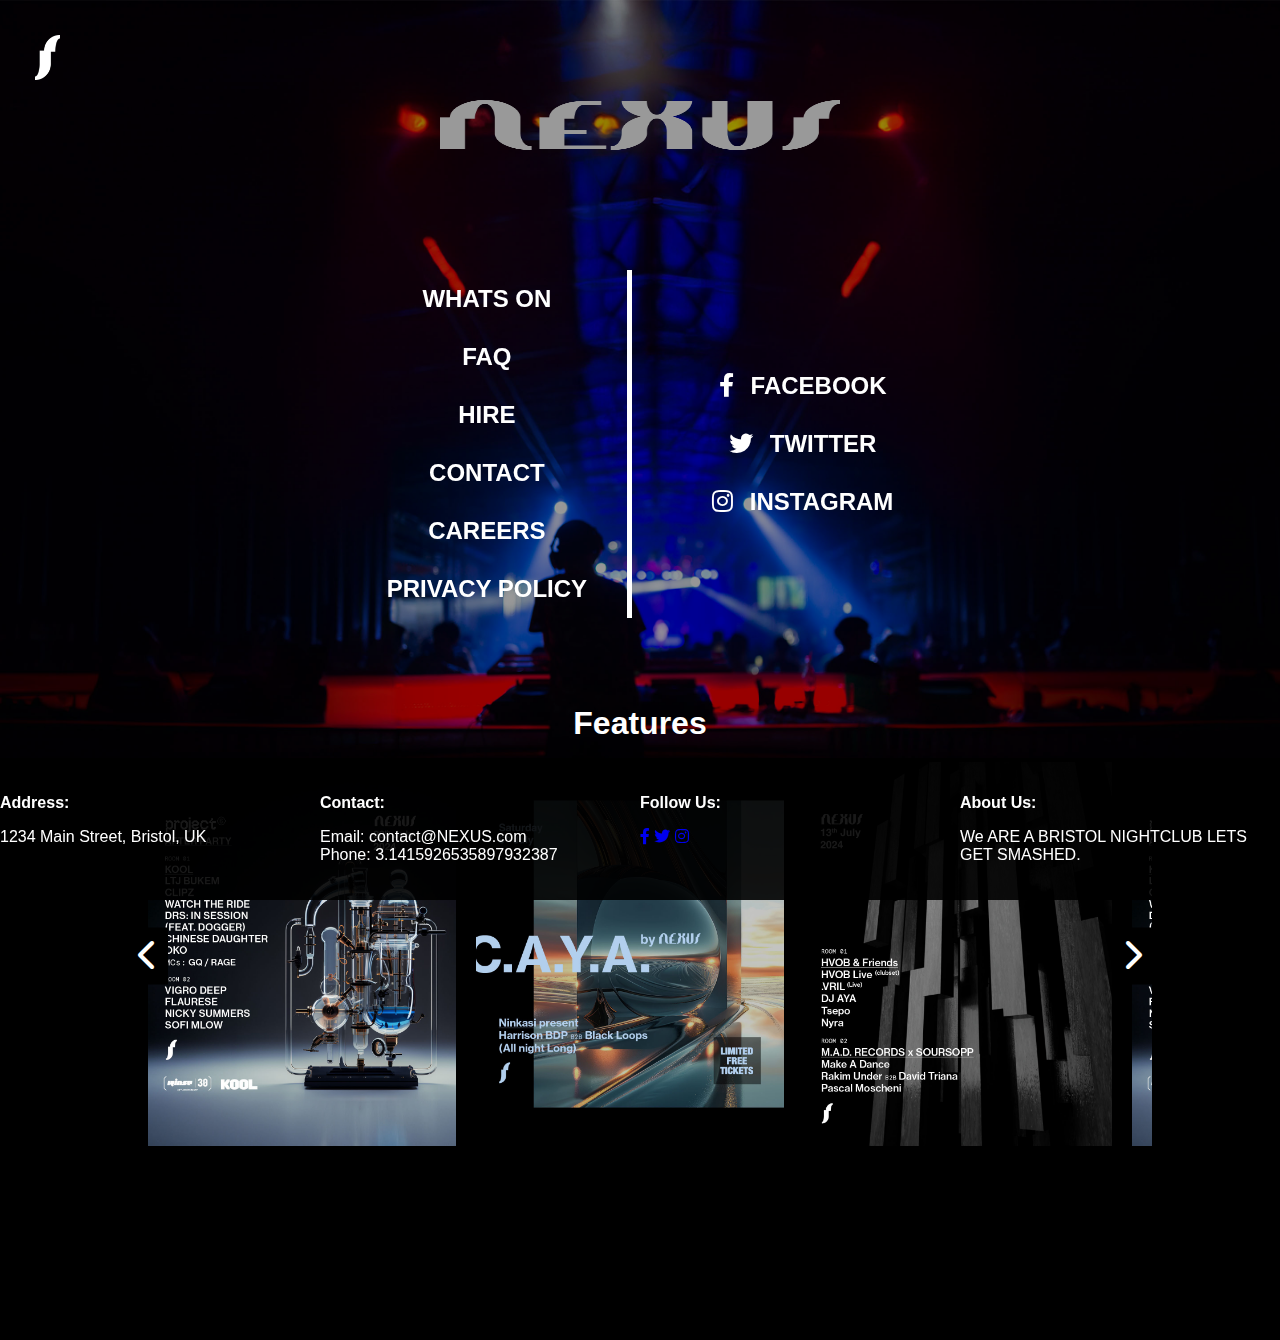
==== index.html @ 3009f9d1 "files issue" ====
<!DOCTYPE html>
<html lang="en">
<head>
    <meta charset="UTF-8">
    <meta name="viewport" content="width=device-width, initial-scale=1.0">
    <title>Nexus</title>
    <link rel="stylesheet" href="https://cdnjs.cloudflare.com/ajax/libs/font-awesome/6.0.0-beta3/css/all.min.css">
    <link rel="stylesheet" href="https://stackpath.bootstrapcdn.com/bootstrap/5.3.0/css/bootstrap.min.css" integrity="sha384-rbmOERx8odS5xKwAEhwwQ1JES2dQeknR71KxjC2gFjfMZ7J09b/TxaRSphwnWQ2Q" crossorigin="anonymous">
    <link rel="stylesheet" href="assets/css/styles.css">
</head>
<body>
    <div class="background-container">
        <div class="overlay"></div>
        <header class="header text-center py-3">
            <div class="logo1">
                <a href="#home"><img src="assets/logo/002NexusLogoD2_Icon.png" alt="Logo 1" class="img-fluid"></a>
            </div>
        </header>
        <div class="logo2 text-center my-3">
            <a href="#home"><img src="assets/logo/003NexusLogo D2_Logo.png" alt="Logo 2" class="img-fluid"></a>
        </div>
        <main class="content text-center">
            <nav class="custom-navbar">
                <div class="custom-navbar-left">
                    <a href="#whats-on">WHATS ON</a>
                    <a href="#faq">FAQ</a>
                    <a href="#hire">HIRE</a>
                    <a href="#contact">CONTACT</a>
                    <a href="#careers">CAREERS</a>
                    <a href="#privacy-policy">PRIVACY POLICY</a>
                </div>
                <div class="custom-navbar-right">
                    <a href="#facebook"><i class="fab fa-facebook-f"></i> FACEBOOK</a>
                    <a href="#twitter"><i class="fab fa-twitter"></i> TWITTER</a>
                    <a href="#instagram"><i class="fab fa-instagram"></i> INSTAGRAM</a>
                </div>
            </nav>
            <section id="features" class="features-section">
                <h2 class="section-title">Features</h2>
                <div class="features-wrapper">
                    <div class="arrow left-arrow" id="left-arrow"><i class="fas fa-chevron-left"></i></div>
                    <div class="features-container" id="features-container">
                        <a href="#feature1" class="feature-item"><img src="assets/images/NexusPoster3.jpg" alt="Feature 1" class="img-fluid"></a>
                        <a href="#feature2" class="feature-item"><img src="assets/images/NexusPoster1.jpg" alt="Feature 2" class="img-fluid"></a>
                        <a href="#feature3" class="feature-item"><img src="assets/images/NexusPoster2.jpg" alt="Feature 3" class="img-fluid"></a>
                        <a href="#feature4" class="feature-item"><img src="assets/images/NexusPoster3.jpg" alt="Feature 4" class="img-fluid"></a>
                        <a href="#feature5" class="feature-item"><img src="assets/images/NexusPoster1.jpg" alt="Feature 5" class="img-fluid"></a>
                        <a href="#feature6" class="feature-item"><img src="assets/images/NexusPoster2.jpg" alt="Feature 6" class="img-fluid"></a>
                    </div>
                    <div class="arrow right-arrow" id="right-arrow"><i class="fas fa-chevron-right"></i></div>
                </div>
            </section>
        </main>
        <footer class="footer bg-dark text-white py-4">
            <div class="container">
                <div class="row text-center">
                    <div class="col-md-3">
                        <p><strong>Address:</strong></p>
                        <p>1234 Main Street, Bristol, UK</p>
                    </div>
                    <div class="col-md-3">
                        <p><strong>Contact:</strong></p>
                        <p>Email: contact@NEXUS.com<br>Phone: 3.1415926535897932387</p>
                    </div>
                    <div class="col-md-3">
                        <p><strong>Follow Us:</strong></p>
                        <div>
                            <a href="#facebook" class="text-white me-2"><i class="fab fa-facebook-f"></i></a>
                            <a href="#twitter" class="text-white me-2"><i class="fab fa-twitter"></i></a>
                            <a href="#instagram" class="text-white"><i class="fab fa-instagram"></i></a>
                        </div>
                    </div>
                    <div class="col-md-3">
                        <p><strong>About Us:</strong></p>
                        <p>We ARE A BRISTOL NIGHTCLUB LETS GET SMASHED.</p>
                    </div>
                </div>
            </div>
        </footer>
    </div>
    <script src="https://code.jquery.com/jquery-3.3.1.slim.min.js" integrity="sha384-q8i/X+965DzO0rT7abK41JStQIAqVgRVzpbzo5smXKp4YfRvv+8abtTE1Pi6jizo" crossorigin="anonymous"></script>
    <script src="https://cdnjs.cloudflare.com/ajax/libs/popper.js/1.14.7/umd/popper.min.js" integrity="sha384-UO2eT0CpHqdSJQ6hJTY5KVphtPhzWj9WO1clHTMGa7KnfOV9jWqB1zEf5MAhA6yT" crossorigin="anonymous"></script>
    <script src="https://stackpath.bootstrapcdn.com/bootstrap/5.3.0/js/bootstrap.min.js" integrity="sha384-28Er9smDNLOHh7Jm3N62qg3K00+zmSt4KbL2yaxUe1HTmbT0z+1wXr9thE0i1mLI" crossorigin="anonymous"></script>
    <script src="assets/js/script.js"></script>
</body>
</html>
---- assets/css/styles.css ----
html, body {
    height: 100%;
    margin: 0;
    padding: 0;
    box-sizing: border-box;
    font-family: Arial, sans-serif;
}

body {
    background-color: black;
    color: white;
    display: flex;
    flex-direction: column;
    overflow-x: hidden;
}

.background-container {
    position: relative;
    flex: 1;
    background-image: url(/assets/images/NexusClubImage.jpg);
    background-size: cover;
    background-attachment: fixed;
    background-position: center center;
}

.overlay {
    position: absolute;
    top: 0;
    left: 0;
    width: 100%;
    height: 100%;
    background-color: black;
    opacity: 0.4; 
    z-index: 1;
}

.header {
    position: fixed;
    top: 0;
    width: 100%;
    z-index: 4; 
    background-color: transparent;
    padding: 20px 0;
}

.header .logo1 {
    display: inline-block;
}

.logo1 img {
    width: 25px;
    height: auto;
    display: block;
    padding: 15px;
    margin-bottom: 30px;
    margin-left: 20px;
}

.logo2 {
    margin-top: 100px; 
}

.logo2 img {
    width: 400px;
    height: 50px;
    display: block;
    margin: 0 auto;
}

.custom-navbar {
    display: flex;
    justify-content: center;
    align-items: center;
    padding: 20px; 
    margin: 0; 
    z-index: 4;
    margin-top: -50px; 
}

.custom-navbar-left,
.custom-navbar-right {
    display: flex;
    flex-direction: column;
    align-items: center;
    margin: 0 20px;
}

.custom-navbar-left {
    border-right: 5px solid white;
    padding-right: 40px;
}

.custom-navbar-right {
    padding-left: 40px;
}

.custom-navbar a {
    color: white;
    text-decoration: none;
    margin: 15px 0;
    font-weight: bold;
    font-size: 1.5em;
}

.custom-navbar a:hover {
    color: #ff0000;
}

.custom-navbar i {
    margin-right: 10px;
}

.content {
    flex: 1;
    display: flex;
    flex-direction: column;
    justify-content: center;
    align-items: center;
    text-align: center;
    margin-top: 150px;
    margin-bottom: 150px;
}

.features-section {
    padding: 40px 0;
    width: 100%;
    z-index: 2; 
    position: relative; 
}

.section-title {
    font-size: 2em;
    margin-bottom: 20px;
    color: white;
}

.features-wrapper {
    position: relative;
    max-width: 80%; 
    margin: 0 auto;
}

.features-container {
    display: flex;
    justify-content: flex-start; 
    align-items: center;
    overflow-x: auto;
    white-space: nowrap; 
    gap: 20px;
    padding: 0 20px; 
    max-width: 100%; 
    scrollbar-width: thin;
    scrollbar-color: #888 #444;
}

.features-container::-webkit-scrollbar {
    height: 12px; 
}

.features-container::-webkit-scrollbar-track {
    background: #444; 
}

.features-container::-webkit-scrollbar-thumb {
    background-color: #888; 
    border-radius: 10px; 
    border: 3px solid #444; 
}

.feature-item {
    display: inline-block;
    min-width: calc(33.33% - 20px); 
}

.feature-item img {
    width: 100%;
    height: auto;
    transition: transform 0.3s ease;
}

.feature-item img:hover {
    transform: scale(1.1);
}

.arrow {
    position: absolute;
    top: 50%;
    transform: translateY(-50%);
    font-size: 2em;
    color: white;
    background-color: rgba(0, 0, 0, 0.5);
    padding: 10px;
    cursor: pointer;
    z-index: 5;
}

.left-arrow {
    left: 0;
    background-color: black;
}

.right-arrow {
    right: 0;
    background-color: black;
}

.footer {
    position: fixed;
    bottom: 0;
    width: 100%;
    z-index: 3; 
    text-align: center;
    padding: 20px 0;
    background-color: rgba(0, 0, 0, 0.9); 
}

.footer .row {
    display: flex;
    justify-content: space-between; 
    flex-wrap: nowrap; 
}

.footer .col-md-3 {
    flex: 1;
    min-width: 200px;
    text-align: left; 
}

.social-media a {
    margin: 0 10px;
    color: #fff;
    text-decoration: none;
    font-size: 25px;
}

.social-media a:hover {
    text-decoration: underline;
}

.social-media i {
    margin-right: 5px;
}
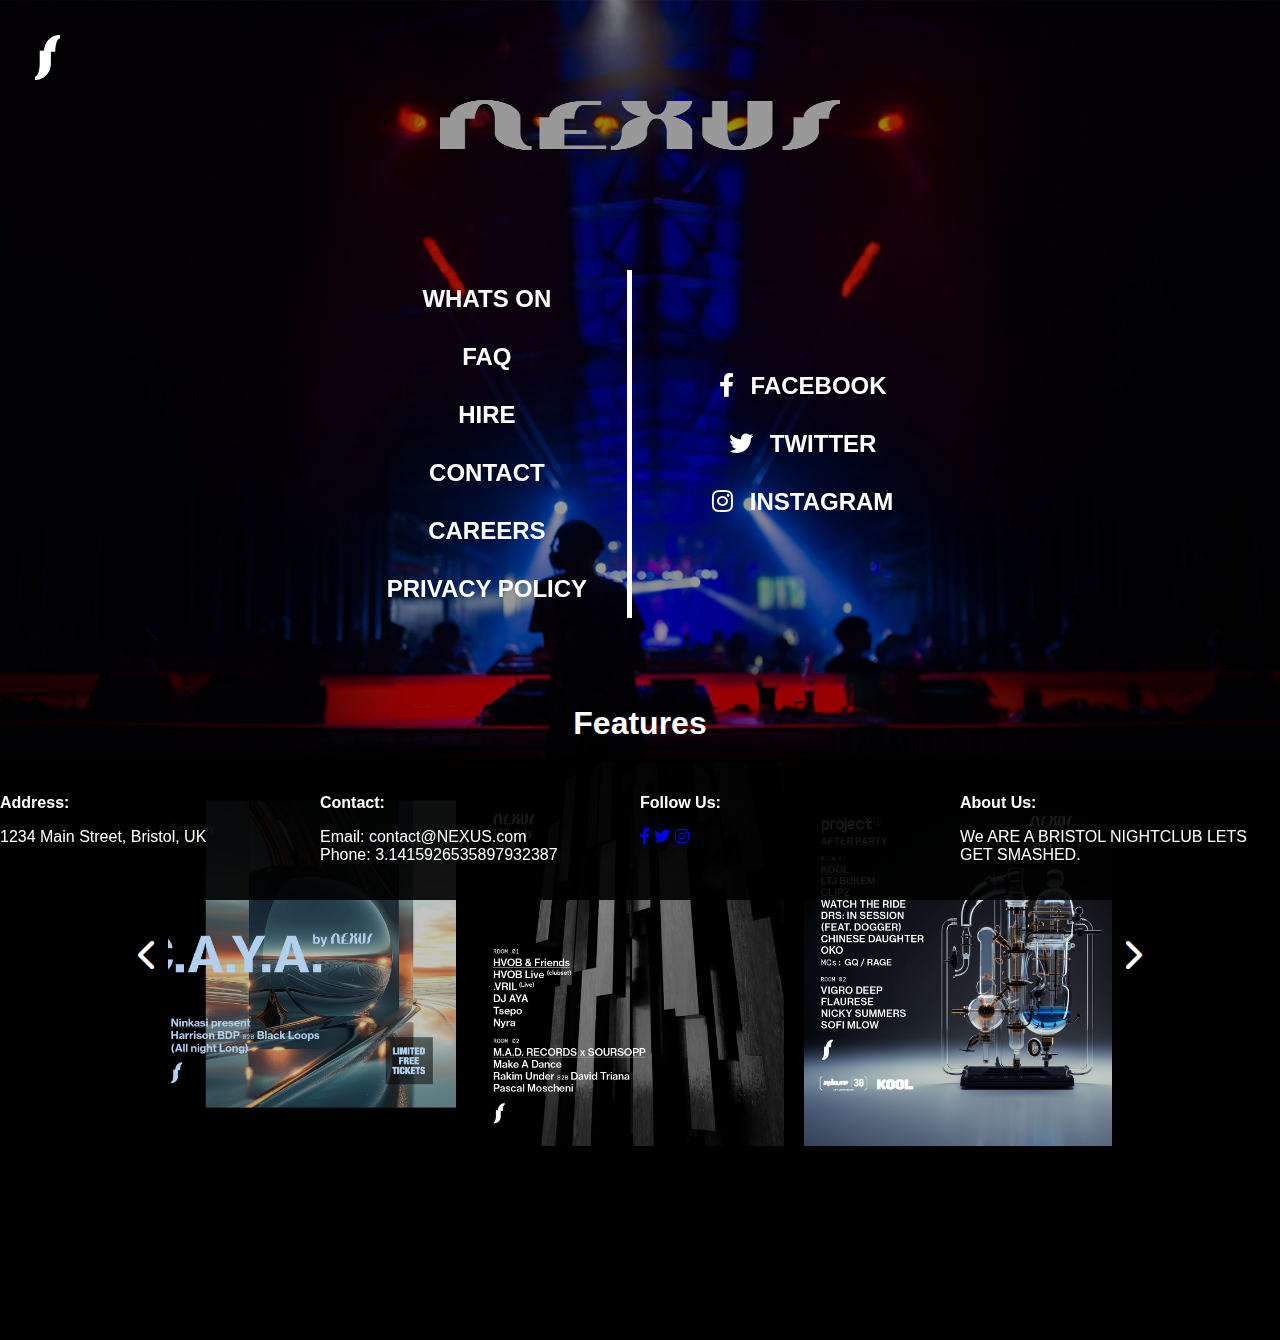
==== commit f4ac40b7: "still same issue need to test" ====
--- a/index.html
+++ b/index.html
@@ -40,12 +40,12 @@
                 <div class="features-wrapper">
                     <div class="arrow left-arrow" id="left-arrow"><i class="fas fa-chevron-left"></i></div>
                     <div class="features-container" id="features-container">
-                        <a href="#feature1" class="feature-item"><img src="assets/images/NexusPoster3.jpg" alt="Feature 1" class="img-fluid"></a>
-                        <a href="#feature2" class="feature-item"><img src="assets/images/NexusPoster1.jpg" alt="Feature 2" class="img-fluid"></a>
-                        <a href="#feature3" class="feature-item"><img src="assets/images/NexusPoster2.jpg" alt="Feature 3" class="img-fluid"></a>
-                        <a href="#feature4" class="feature-item"><img src="assets/images/NexusPoster3.jpg" alt="Feature 4" class="img-fluid"></a>
-                        <a href="#feature5" class="feature-item"><img src="assets/images/NexusPoster1.jpg" alt="Feature 5" class="img-fluid"></a>
-                        <a href="#feature6" class="feature-item"><img src="assets/images/NexusPoster2.jpg" alt="Feature 6" class="img-fluid"></a>
+                        <a href="#feature1" class="feature-item"><img src="assets/images/NexusPoster1.jpg" alt="Feature 1" class="img-fluid"></a>
+                        <a href="#feature2" class="feature-item"><img src="assets/images/NexusPoster2.jpg" alt="Feature 2" class="img-fluid"></a>
+                        <a href="#feature3" class="feature-item"><img src="assets/images/NexusPoster3.jpg" alt="Feature 3" class="img-fluid"></a>
+                        <a href="#feature4" class="feature-item"><img src="assets/images/NexusPoster1.jpg" alt="Feature 4" class="img-fluid"></a>
+                        <a href="#feature5" class="feature-item"><img src="assets/images/NexusPoster2.jpg" alt="Feature 5" class="img-fluid"></a>
+                        <a href="#feature6" class="feature-item"><img src="assets/images/NexusPoster3.jpg" alt="Feature 6" class="img-fluid"></a>
                     </div>
                     <div class="arrow right-arrow" id="right-arrow"><i class="fas fa-chevron-right"></i></div>
                 </div>
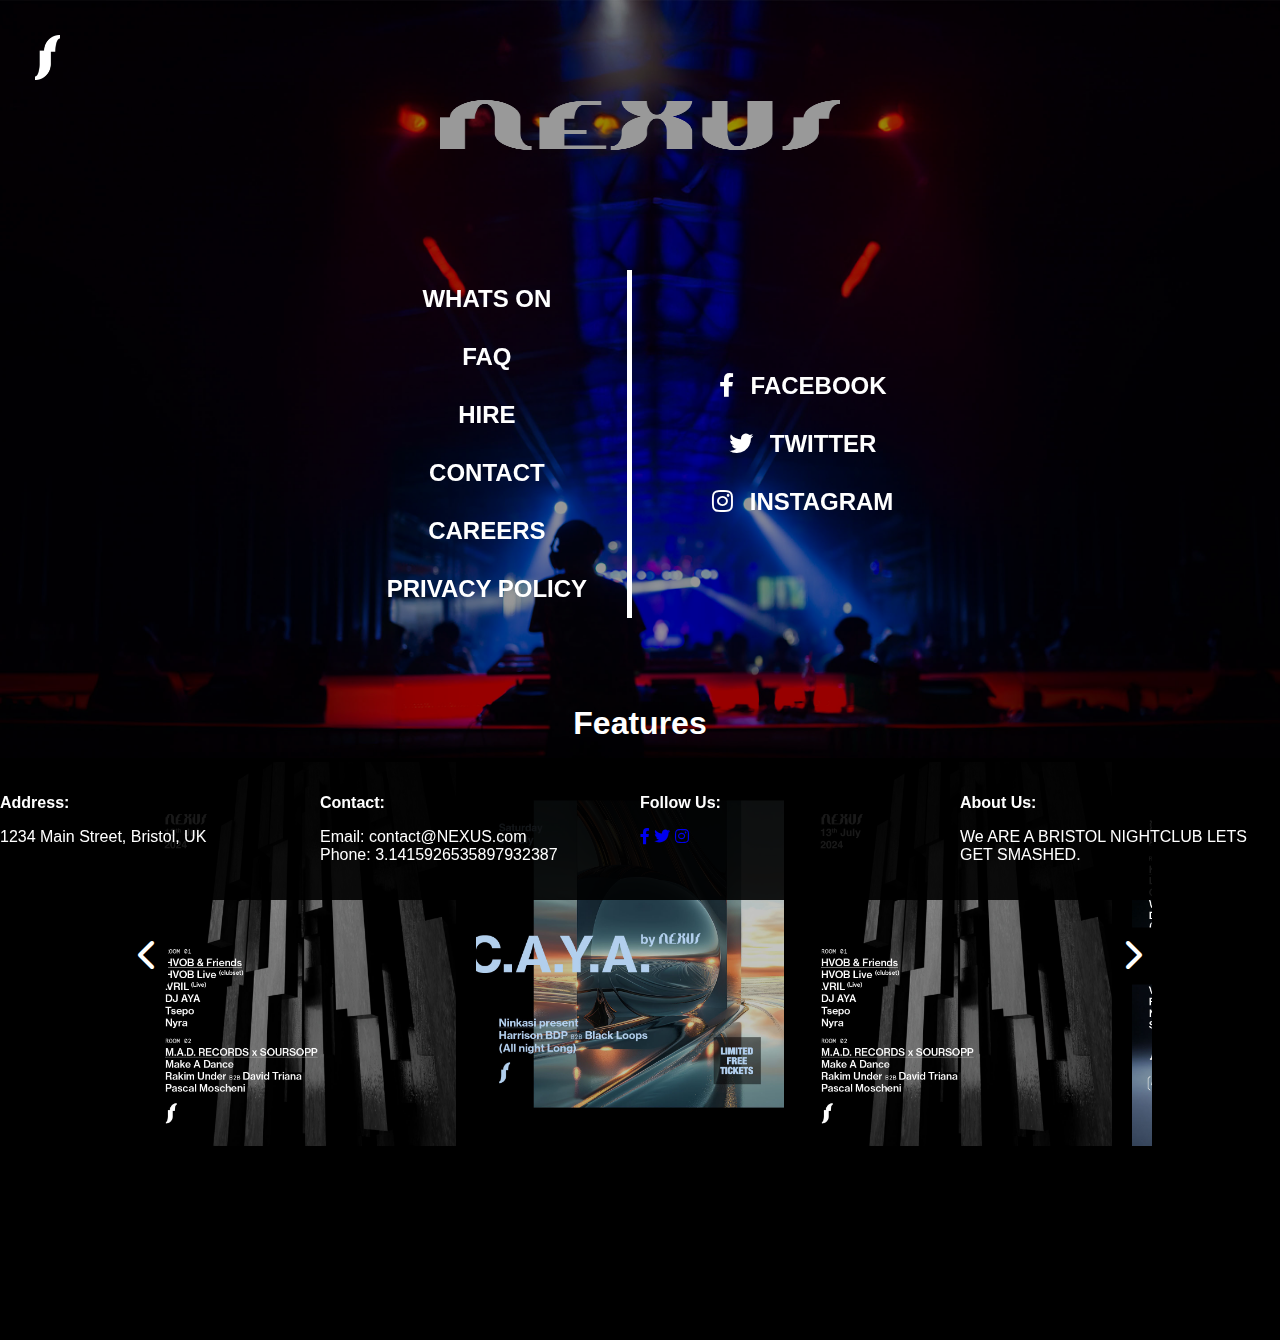
==== commit 8752eb91: "github issue" ====
--- a/index.html
+++ b/index.html
@@ -6,18 +6,18 @@
     <title>Nexus</title>
     <link rel="stylesheet" href="https://cdnjs.cloudflare.com/ajax/libs/font-awesome/6.0.0-beta3/css/all.min.css">
     <link rel="stylesheet" href="https://stackpath.bootstrapcdn.com/bootstrap/5.3.0/css/bootstrap.min.css" integrity="sha384-rbmOERx8odS5xKwAEhwwQ1JES2dQeknR71KxjC2gFjfMZ7J09b/TxaRSphwnWQ2Q" crossorigin="anonymous">
-    <link rel="stylesheet" href="assets/css/styles.css">
+    <link rel="stylesheet" href="./assets/css/styles.css">
 </head>
 <body>
     <div class="background-container">
         <div class="overlay"></div>
         <header class="header text-center py-3">
             <div class="logo1">
-                <a href="#home"><img src="assets/logo/002NexusLogoD2_Icon.png" alt="Logo 1" class="img-fluid"></a>
+                <a href="#home"><img src="./assets/logo/002NexusLogoD2_Icon.png" alt="Logo 1" class="img-fluid"></a>
             </div>
         </header>
         <div class="logo2 text-center my-3">
-            <a href="#home"><img src="assets/logo/003NexusLogo D2_Logo.png" alt="Logo 2" class="img-fluid"></a>
+            <a href="#home"><img src="./assets/logo/003NexusLogo D2_Logo.png" alt="Logo 2" class="img-fluid"></a>
         </div>
         <main class="content text-center">
             <nav class="custom-navbar">
@@ -40,12 +40,12 @@
                 <div class="features-wrapper">
                     <div class="arrow left-arrow" id="left-arrow"><i class="fas fa-chevron-left"></i></div>
                     <div class="features-container" id="features-container">
-                        <a href="#feature1" class="feature-item"><img src="assets/images/NexusPoster1.jpg" alt="Feature 1" class="img-fluid"></a>
-                        <a href="#feature2" class="feature-item"><img src="assets/images/NexusPoster2.jpg" alt="Feature 2" class="img-fluid"></a>
-                        <a href="#feature3" class="feature-item"><img src="assets/images/NexusPoster3.jpg" alt="Feature 3" class="img-fluid"></a>
-                        <a href="#feature4" class="feature-item"><img src="assets/images/NexusPoster1.jpg" alt="Feature 4" class="img-fluid"></a>
-                        <a href="#feature5" class="feature-item"><img src="assets/images/NexusPoster2.jpg" alt="Feature 5" class="img-fluid"></a>
-                        <a href="#feature6" class="feature-item"><img src="assets/images/NexusPoster3.jpg" alt="Feature 6" class="img-fluid"></a>
+                        <a href="#feature1" class="feature-item"><img src="./assets/images/NexusPoster2.jpg" alt="Feature 1" class="img-fluid"></a>
+                        <a href="#feature2" class="feature-item"><img src="./assets/images/NexusPoster1.jpg" alt="Feature 2" class="img-fluid"></a>
+                        <a href="#feature3" class="feature-item"><img src="./assets/images/NexusPoster2.jpg" alt="Feature 3" class="img-fluid"></a>
+                        <a href="#feature4" class="feature-item"><img src="./assets/images/NexusPoster3.jpg" alt="Feature 4" class="img-fluid"></a>
+                        <a href="#feature5" class="feature-item"><img src="./assets/images/NexusPoster3.jpg" alt="Feature 5" class="img-fluid"></a>
+                        <a href="#feature6" class="feature-item"><img src="./assets/images/NexusPoster1.jpg" alt="Feature 6" class="img-fluid"></a>
                     </div>
                     <div class="arrow right-arrow" id="right-arrow"><i class="fas fa-chevron-right"></i></div>
                 </div>
--- a/assets/css/styles.css
+++ b/assets/css/styles.css
@@ -17,7 +17,7 @@
 .background-container {
     position: relative;
     flex: 1;
-    background-image: url(/assets/images/NexusClubImage.jpg);
+    background-image: url('/assets/imgaeback/NexusClubImage.jpg');
     background-size: cover;
     background-attachment: fixed;
     background-position: center center;
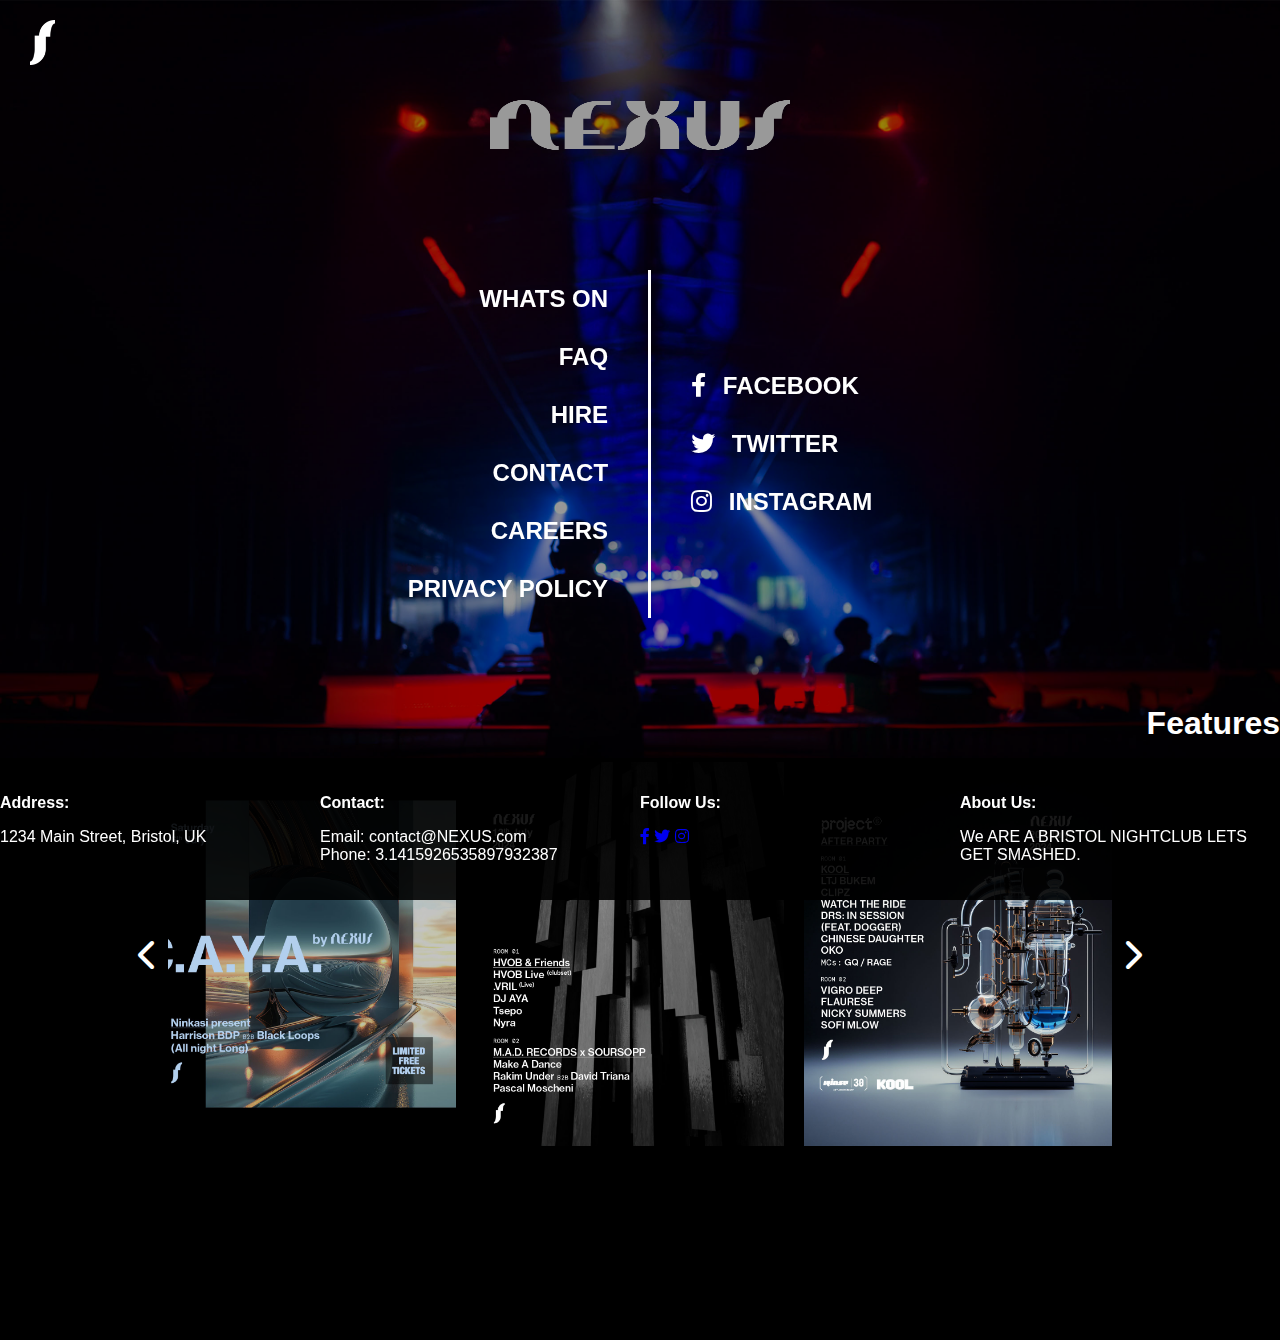
==== commit b55d2999: "hopefully solved deployement issue" ====
--- a/index.html
+++ b/index.html
@@ -5,24 +5,24 @@
     <meta name="viewport" content="width=device-width, initial-scale=1.0">
     <title>Nexus</title>
     <link rel="stylesheet" href="https://cdnjs.cloudflare.com/ajax/libs/font-awesome/6.0.0-beta3/css/all.min.css">
-    <link rel="stylesheet" href="https://stackpath.bootstrapcdn.com/bootstrap/5.3.0/css/bootstrap.min.css" integrity="sha384-rbmOERx8odS5xKwAEhwwQ1JES2dQeknR71KxjC2gFjfMZ7J09b/TxaRSphwnWQ2Q" crossorigin="anonymous">
-    <link rel="stylesheet" href="./assets/css/styles.css">
+    <link rel="stylesheet" href="https://cdn.jsdelivr.net/npm/bootstrap@5.1.3/dist/css/bootstrap.min.css" integrity="sha384-1BmE4kWBq78iYhFldvKuhfTAU6auU8tT94WrHftjDbrCEXSU1oBoqyl2QvZ6jIW3" crossorigin="anonymous">
+    <link rel="stylesheet" href="assets/css/styles.css">
 </head>
 <body>
     <div class="background-container">
         <div class="overlay"></div>
-        <header class="header text-center py-3">
+        <header class="header py-3">
             <div class="logo1">
-                <a href="#home"><img src="./assets/logo/002NexusLogoD2_Icon.png" alt="Logo 1" class="img-fluid"></a>
+                <a href="#home"><img src="assets/logo/002NexusLogoD2_Icon.png" alt="Logo 1" class="img-fluid"></a>
             </div>
         </header>
         <div class="logo2 text-center my-3">
-            <a href="#home"><img src="./assets/logo/003NexusLogo D2_Logo.png" alt="Logo 2" class="img-fluid"></a>
+            <a href="#home"><img src="assets/logo/003NexusLogo D2_Logo.png" alt="Logo 2" class="img-fluid"></a>
         </div>
         <main class="content text-center">
             <nav class="custom-navbar">
                 <div class="custom-navbar-left">
-                    <a href="#whats-on">WHATS ON</a>
+                    <a href="#whats-on"><strong>WHATS ON</strong></a>
                     <a href="#faq">FAQ</a>
                     <a href="#hire">HIRE</a>
                     <a href="#contact">CONTACT</a>
@@ -40,18 +40,18 @@
                 <div class="features-wrapper">
                     <div class="arrow left-arrow" id="left-arrow"><i class="fas fa-chevron-left"></i></div>
                     <div class="features-container" id="features-container">
-                        <a href="#feature1" class="feature-item"><img src="./assets/images/NexusPoster2.jpg" alt="Feature 1" class="img-fluid"></a>
-                        <a href="#feature2" class="feature-item"><img src="./assets/images/NexusPoster1.jpg" alt="Feature 2" class="img-fluid"></a>
-                        <a href="#feature3" class="feature-item"><img src="./assets/images/NexusPoster2.jpg" alt="Feature 3" class="img-fluid"></a>
-                        <a href="#feature4" class="feature-item"><img src="./assets/images/NexusPoster3.jpg" alt="Feature 4" class="img-fluid"></a>
-                        <a href="#feature5" class="feature-item"><img src="./assets/images/NexusPoster3.jpg" alt="Feature 5" class="img-fluid"></a>
-                        <a href="#feature6" class="feature-item"><img src="./assets/images/NexusPoster1.jpg" alt="Feature 6" class="img-fluid"></a>
+                        <a href="#feature1" class="feature-item"><img src="assets/images/NexusPoster1.jpg" alt="Feature 1" class="img-fluid"></a>
+                        <a href="#feature2" class="feature-item"><img src="assets/images/NexusPoster2.jpg" alt="Feature 2" class="img-fluid"></a>
+                        <a href="#feature3" class="feature-item"><img src="assets/images/NexusPoster3.jpg" alt="Feature 3" class="img-fluid"></a>
+                        <a href="#feature4" class="feature-item"><img src="assets/images/NexusPoster1.jpg" alt="Feature 4" class="img-fluid"></a>
+                        <a href="#feature5" class="feature-item"><img src="assets/images/NexusPoster2.jpg" alt="Feature 5" class="img-fluid"></a>
+                        <a href="#feature6" class="feature-item"><img src="assets/images/NexusPoster3.jpg" alt="Feature 6" class="img-fluid"></a>
                     </div>
                     <div class="arrow right-arrow" id="right-arrow"><i class="fas fa-chevron-right"></i></div>
                 </div>
             </section>
         </main>
-        <footer class="footer bg-dark text-white py-4">
+        <footer class="footer py-4">
             <div class="container">
                 <div class="row text-center">
                     <div class="col-md-3">
@@ -78,9 +78,14 @@
             </div>
         </footer>
     </div>
-    <script src="https://code.jquery.com/jquery-3.3.1.slim.min.js" integrity="sha384-q8i/X+965DzO0rT7abK41JStQIAqVgRVzpbzo5smXKp4YfRvv+8abtTE1Pi6jizo" crossorigin="anonymous"></script>
-    <script src="https://cdnjs.cloudflare.com/ajax/libs/popper.js/1.14.7/umd/popper.min.js" integrity="sha384-UO2eT0CpHqdSJQ6hJTY5KVphtPhzWj9WO1clHTMGa7KnfOV9jWqB1zEf5MAhA6yT" crossorigin="anonymous"></script>
-    <script src="https://stackpath.bootstrapcdn.com/bootstrap/5.3.0/js/bootstrap.min.js" integrity="sha384-28Er9smDNLOHh7Jm3N62qg3K00+zmSt4KbL2yaxUe1HTmbT0z+1wXr9thE0i1mLI" crossorigin="anonymous"></script>
+    <script src="https://code.jquery.com/jquery-3.3.1.slim.min.js" integrity="sha384-q8i/X+965DzO0rT7abK41JStQIAqVgRVzpbzo5smXKp4YfRvH+8abtTE1Pi6jizo" crossorigin="anonymous"></script>
+    <script src="https://cdnjs.cloudflare.com/ajax/libs/popper.js/1.14.7/umd/popper.min.js" integrity="sha384-UO2eT0CpHqdSJQ6hJty5KVphtPhzWj9WO1clHTMGa3JDZwrnQq4sF86dIHNDz0W1" crossorigin="anonymous"></script>
+    <script src="https://cdn.jsdelivr.net/npm/bootstrap@5.1.3/dist/js/bootstrap.bundle.min.js" integrity="sha384-ka7Sk0Gln4gmtz2MlQnikT1wXgYsOg+OMhuP+IlRH9sENBO0LRn5q+8nbTov4+1p" crossorigin="anonymous"></script>
     <script src="assets/js/script.js"></script>
 </body>
-</html>+</html>
+
+
+
+
+
--- a/assets/css/styles.css
+++ b/assets/css/styles.css
@@ -17,7 +17,7 @@
 .background-container {
     position: relative;
     flex: 1;
-    background-image: url('/assets/imgaeback/NexusClubImage.jpg');
+    background: url(/assets/images/NexusClubImage.jpg);
     background-size: cover;
     background-attachment: fixed;
     background-position: center center;
@@ -40,31 +40,30 @@
     width: 100%;
     z-index: 4; 
     background-color: transparent;
-    padding: 20px 0;
+    display: flex;
+    align-items: center;
+    padding: 10px 20px;
 }
 
 .header .logo1 {
-    display: inline-block;
+    margin-left: 0;
+    z-index: 5; 
 }
 
 .logo1 img {
-    width: 25px;
+    width: 25px; 
     height: auto;
     display: block;
-    padding: 15px;
-    margin-bottom: 30px;
-    margin-left: 20px;
-}
-
-.logo2 {
-    margin-top: 100px; 
+    margin-left: 10px;
+    margin-top: 10px;
 }
 
 .logo2 img {
-    width: 400px;
-    height: 50px;
+    width: 300px; 
+    height: 50px; 
     display: block;
     margin: 0 auto;
+    margin-top: 100px; 
 }
 
 .custom-navbar {
@@ -86,12 +85,14 @@
 }
 
 .custom-navbar-left {
-    border-right: 5px solid white;
+    border-right: 3px solid white;
     padding-right: 40px;
+    align-items: flex-end; 
 }
 
 .custom-navbar-right {
-    padding-left: 40px;
+    padding-left: 40pxpx;
+    align-items: flex-start;
 }
 
 .custom-navbar a {
@@ -116,7 +117,7 @@
     flex-direction: column;
     justify-content: center;
     align-items: center;
-    text-align: center;
+    text-align: right;
     margin-top: 150px;
     margin-bottom: 150px;
 }
@@ -240,3 +241,9 @@
 .social-media i {
     margin-right: 5px;
 }
+
+
+
+
+
+
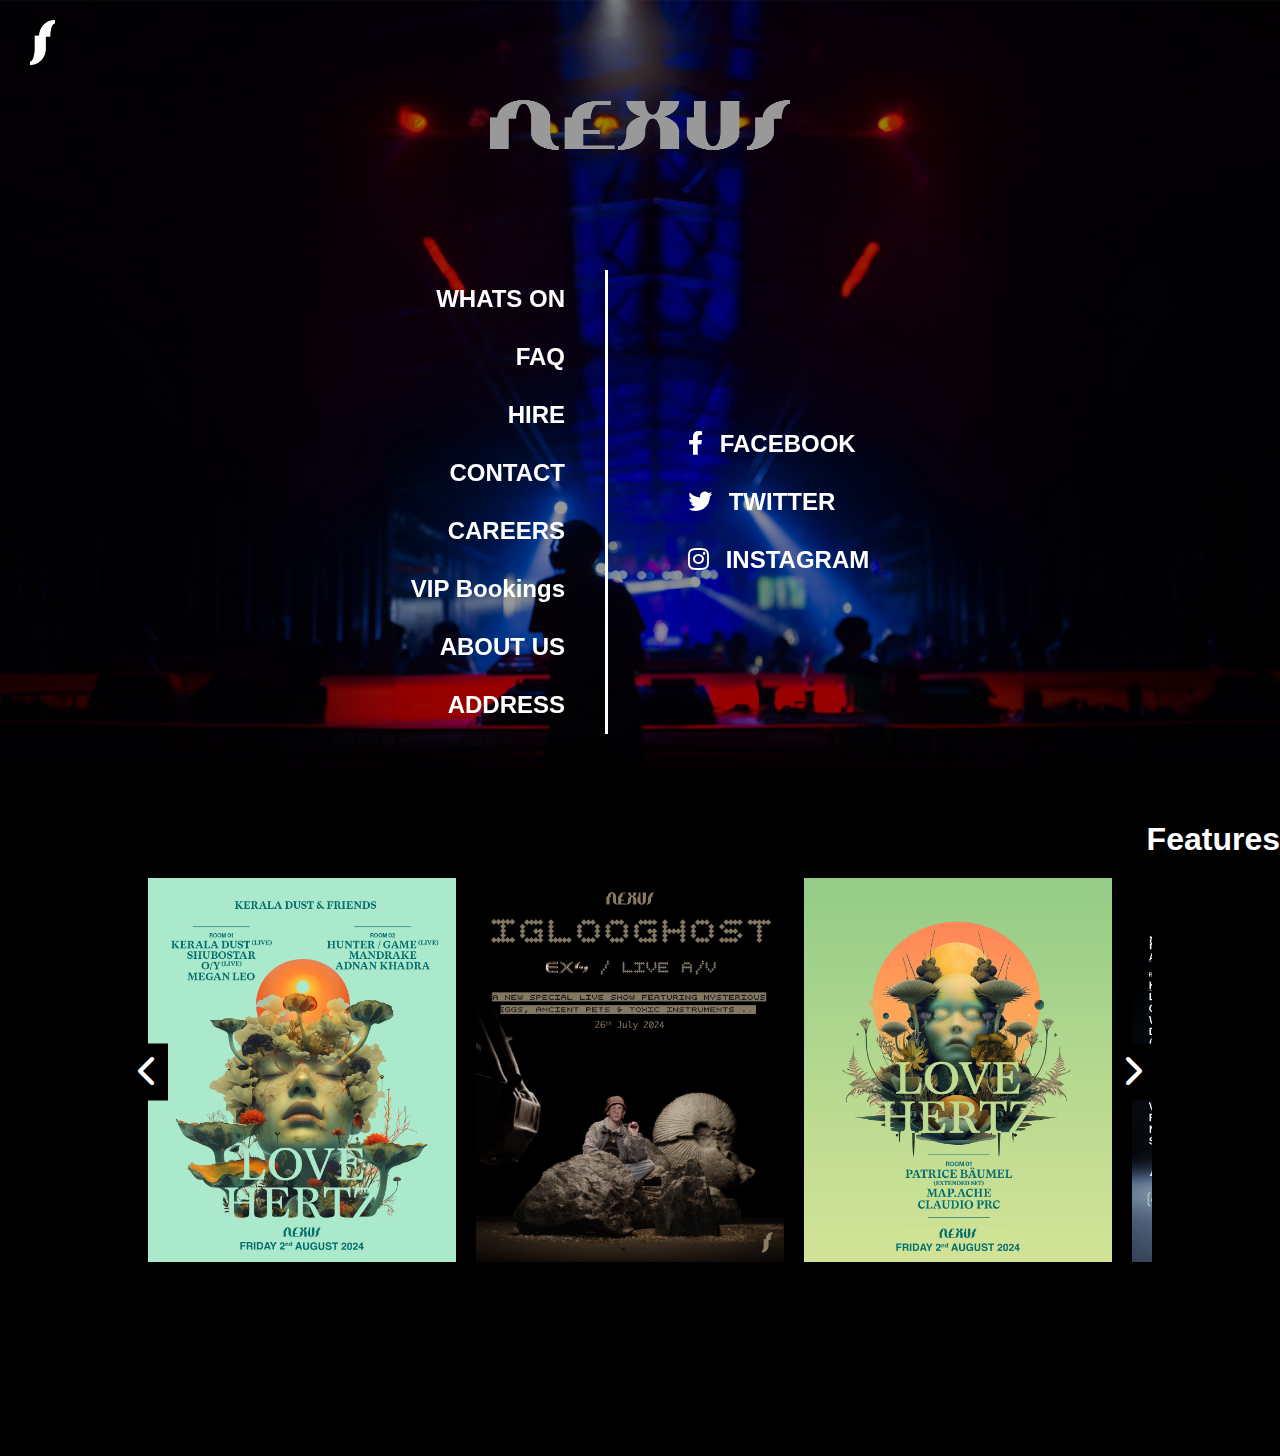
==== commit 4036a522: "added contact page and vip booking page with all the css and media querys" ====
--- a/index.html
+++ b/index.html
@@ -13,7 +13,7 @@
         <div class="overlay"></div>
         <header class="header py-3">
             <div class="logo1">
-                <a href="#home"><img src="assets/logo/002NexusLogoD2_Icon.png" alt="Logo 1" class="img-fluid"></a>
+                <a href="index.html"><img src="assets/logo/002NexusLogoD2_Icon.png" alt="Logo 1" class="img-fluid"></a>
             </div>
         </header>
         <div class="logo2 text-center my-3">
@@ -25,14 +25,16 @@
                     <a href="#whats-on"><strong>WHATS ON</strong></a>
                     <a href="#faq">FAQ</a>
                     <a href="#hire">HIRE</a>
-                    <a href="#contact">CONTACT</a>
+                    <a href="contact.html">CONTACT</a>
                     <a href="#careers">CAREERS</a>
-                    <a href="#privacy-policy">PRIVACY POLICY</a>
+                    <a href="vip.html">VIP Bookings</a>
+                    <a href="#about-us">ABOUT US</a>
+                    <a href="#address">ADDRESS</a>
                 </div>
                 <div class="custom-navbar-right">
-                    <a href="#facebook"><i class="fab fa-facebook-f"></i> FACEBOOK</a>
-                    <a href="#twitter"><i class="fab fa-twitter"></i> TWITTER</a>
-                    <a href="#instagram"><i class="fab fa-instagram"></i> INSTAGRAM</a>
+                    <a href="#facebook"><i class="fab fa-facebook-f"></i> <span>FACEBOOK</span></a>
+                    <a href="#twitter"><i class="fab fa-twitter"></i> <span>TWITTER</span></a>
+                    <a href="#instagram"><i class="fab fa-instagram"></i> <span>INSTAGRAM</span></a>
                 </div>
             </nav>
             <section id="features" class="features-section">
@@ -40,43 +42,17 @@
                 <div class="features-wrapper">
                     <div class="arrow left-arrow" id="left-arrow"><i class="fas fa-chevron-left"></i></div>
                     <div class="features-container" id="features-container">
-                        <a href="#feature1" class="feature-item"><img src="assets/images/NexusPoster1.jpg" alt="Feature 1" class="img-fluid"></a>
+                        <a href="#feature1" class="feature-item"><img src="assets/images/NexusPoster6.jpg" alt="Feature 1" class="img-fluid"></a>
                         <a href="#feature2" class="feature-item"><img src="assets/images/NexusPoster2.jpg" alt="Feature 2" class="img-fluid"></a>
-                        <a href="#feature3" class="feature-item"><img src="assets/images/NexusPoster3.jpg" alt="Feature 3" class="img-fluid"></a>
-                        <a href="#feature4" class="feature-item"><img src="assets/images/NexusPoster1.jpg" alt="Feature 4" class="img-fluid"></a>
-                        <a href="#feature5" class="feature-item"><img src="assets/images/NexusPoster2.jpg" alt="Feature 5" class="img-fluid"></a>
-                        <a href="#feature6" class="feature-item"><img src="assets/images/NexusPoster3.jpg" alt="Feature 6" class="img-fluid"></a>
+                        <a href="#feature3" class="feature-item"><img src="assets/images/NexusPoster5.jpg" alt="Feature 3" class="img-fluid"></a>
+                        <a href="#feature4" class="feature-item"><img src="assets/images/NexusPoster3.jpg" alt="Feature 4" class="img-fluid"></a>
+                        <a href="#feature5" class="feature-item"><img src="assets/images/NexusPoster4.jpg" alt="Feature 5" class="img-fluid"></a>
+                        <a href="#feature6" class="feature-item"><img src="assets/images/NexusPoster1.jpg" alt="Feature 6" class="img-fluid"></a>
                     </div>
                     <div class="arrow right-arrow" id="right-arrow"><i class="fas fa-chevron-right"></i></div>
                 </div>
             </section>
         </main>
-        <footer class="footer py-4">
-            <div class="container">
-                <div class="row text-center">
-                    <div class="col-md-3">
-                        <p><strong>Address:</strong></p>
-                        <p>1234 Main Street, Bristol, UK</p>
-                    </div>
-                    <div class="col-md-3">
-                        <p><strong>Contact:</strong></p>
-                        <p>Email: contact@NEXUS.com<br>Phone: 3.1415926535897932387</p>
-                    </div>
-                    <div class="col-md-3">
-                        <p><strong>Follow Us:</strong></p>
-                        <div>
-                            <a href="#facebook" class="text-white me-2"><i class="fab fa-facebook-f"></i></a>
-                            <a href="#twitter" class="text-white me-2"><i class="fab fa-twitter"></i></a>
-                            <a href="#instagram" class="text-white"><i class="fab fa-instagram"></i></a>
-                        </div>
-                    </div>
-                    <div class="col-md-3">
-                        <p><strong>About Us:</strong></p>
-                        <p>We ARE A BRISTOL NIGHTCLUB LETS GET SMASHED.</p>
-                    </div>
-                </div>
-            </div>
-        </footer>
     </div>
     <script src="https://code.jquery.com/jquery-3.3.1.slim.min.js" integrity="sha384-q8i/X+965DzO0rT7abK41JStQIAqVgRVzpbzo5smXKp4YfRvH+8abtTE1Pi6jizo" crossorigin="anonymous"></script>
     <script src="https://cdnjs.cloudflare.com/ajax/libs/popper.js/1.14.7/umd/popper.min.js" integrity="sha384-UO2eT0CpHqdSJQ6hJty5KVphtPhzWj9WO1clHTMGa3JDZwrnQq4sF86dIHNDz0W1" crossorigin="anonymous"></script>
@@ -89,3 +65,6 @@
 
 
 
+
+
+
--- a/assets/css/styles.css
+++ b/assets/css/styles.css
@@ -17,7 +17,7 @@
 .background-container {
     position: relative;
     flex: 1;
-    background: url(/assets/images/NexusClubImage.jpg);
+    background: url(../images/clubing.jpg);
     background-size: cover;
     background-attachment: fixed;
     background-position: center center;
@@ -91,7 +91,7 @@
 }
 
 .custom-navbar-right {
-    padding-left: 40pxpx;
+    padding-left: 40px;
     align-items: flex-start;
 }
 
@@ -205,45 +205,47 @@
     background-color: black;
 }
 
-.footer {
-    position: fixed;
-    bottom: 0;
-    width: 100%;
-    z-index: 3; 
-    text-align: center;
-    padding: 20px 0;
-    background-color: rgba(0, 0, 0, 0.9); 
-}
-
-.footer .row {
-    display: flex;
-    justify-content: space-between; 
-    flex-wrap: nowrap; 
-}
-
-.footer .col-md-3 {
-    flex: 1;
-    min-width: 200px;
-    text-align: left; 
-}
-
-.social-media a {
-    margin: 0 10px;
-    color: #fff;
-    text-decoration: none;
-    font-size: 25px;
-}
-
-.social-media a:hover {
-    text-decoration: underline;
-}
-
-.social-media i {
-    margin-right: 5px;
-}
-
-
-
-
-
-
+/* Media Query for Smaller Devices */
+@media (max-width: 768px) {
+    .custom-navbar a {
+        font-size: 1.2em; 
+    }
+
+    .custom-navbar-right a {
+        display: flex;
+        align-items: center;
+    }
+
+    .custom-navbar-right a span {
+        display: none; 
+    }
+
+    .custom-navbar i {
+        font-size: 2em; 
+    }
+
+    .features-container {
+        justify-content: center;
+        padding: 0 10px;
+    }
+
+    .feature-item {
+        min-width: 100%; 
+    }
+
+    .arrow {
+        font-size: 1.5em; 
+    }
+}
+
+
+
+
+
+
+
+
+
+
+
+
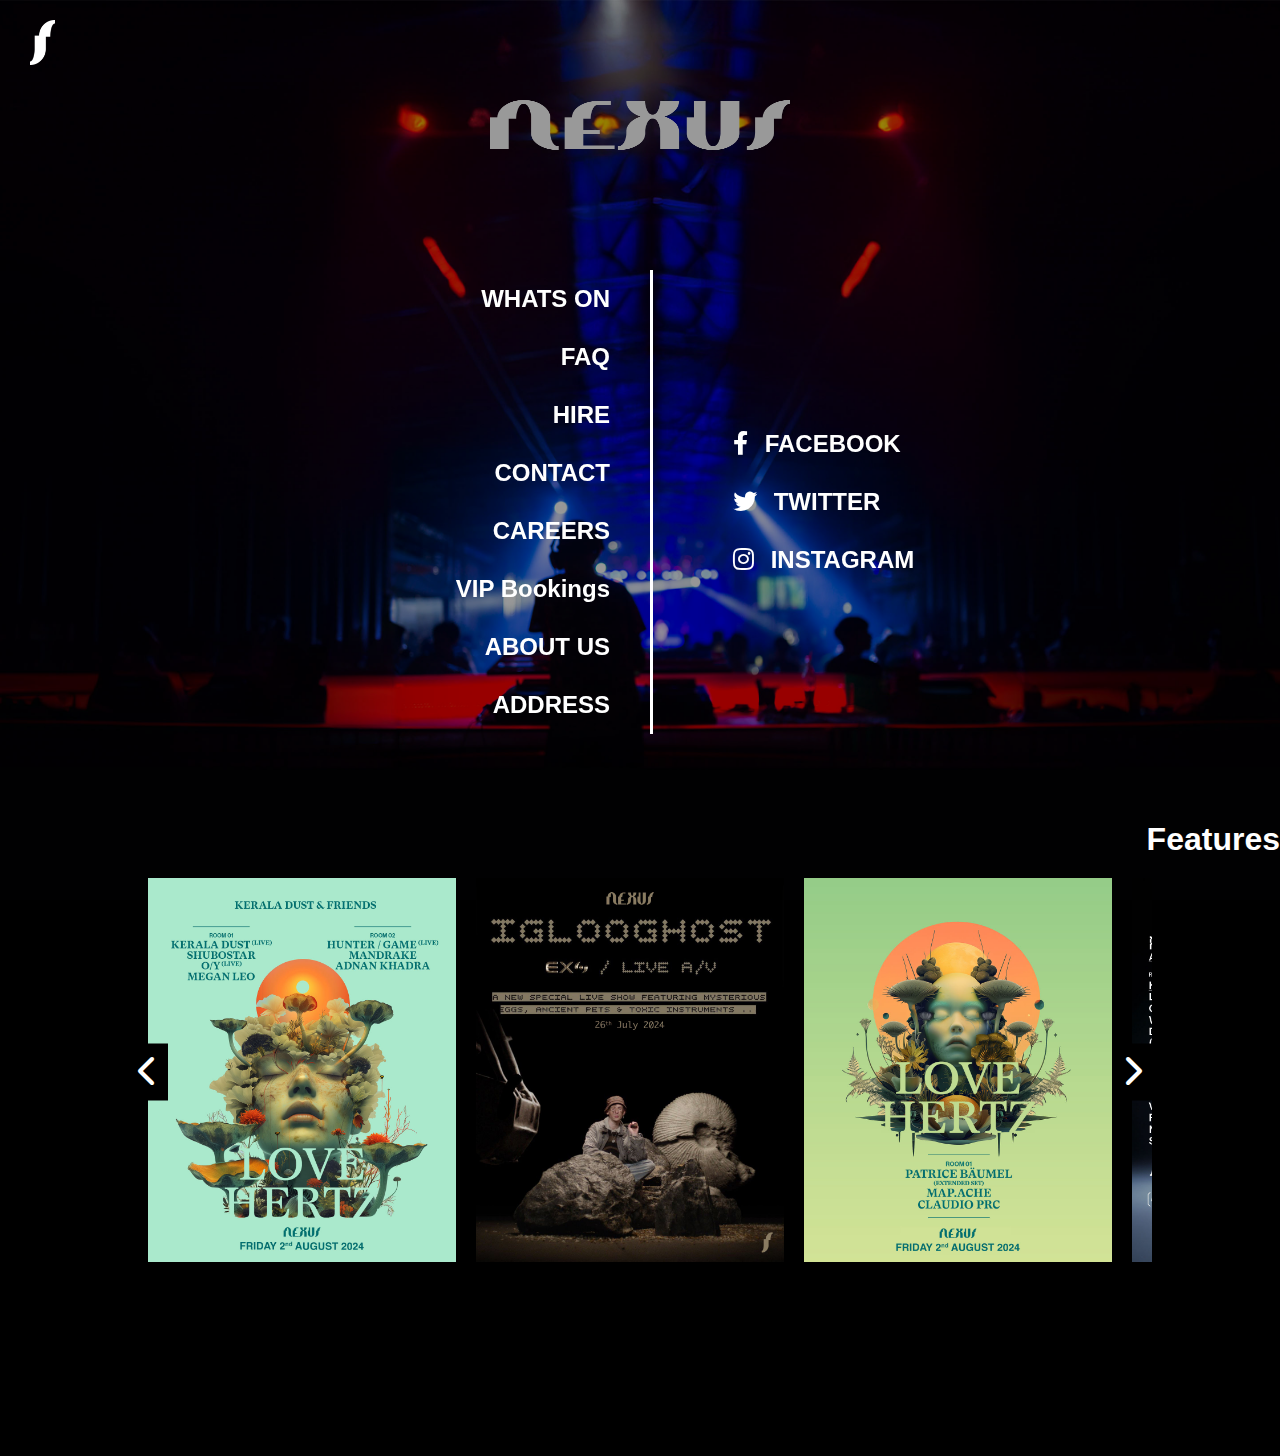
==== commit fad5ed69: "added overlay navbar to vip and highlight page link when in it" ====
--- a/index.html
+++ b/index.html
@@ -54,7 +54,7 @@
             </section>
         </main>
     </div>
-    <script src="https://code.jquery.com/jquery-3.3.1.slim.min.js" integrity="sha384-q8i/X+965DzO0rT7abK41JStQIAqVgRVzpbzo5smXKp4YfRvH+8abtTE1Pi6jizo" crossorigin="anonymous"></script>
+    <script src="https://code.jquery.com/jquery-3.6.0.min.js" integrity="sha384-KyZXEAg3QhqLMpG8r+Knujsl5/1hb7V9RT2iYm3e2Wx1Mj4jqj6PQ1X+Z+tb2c4" crossorigin="anonymous"></script>
     <script src="https://cdnjs.cloudflare.com/ajax/libs/popper.js/1.14.7/umd/popper.min.js" integrity="sha384-UO2eT0CpHqdSJQ6hJty5KVphtPhzWj9WO1clHTMGa3JDZwrnQq4sF86dIHNDz0W1" crossorigin="anonymous"></script>
     <script src="https://cdn.jsdelivr.net/npm/bootstrap@5.1.3/dist/js/bootstrap.bundle.min.js" integrity="sha384-ka7Sk0Gln4gmtz2MlQnikT1wXgYsOg+OMhuP+IlRH9sENBO0LRn5q+8nbTov4+1p" crossorigin="anonymous"></script>
     <script src="assets/js/script.js"></script>
@@ -68,3 +68,4 @@
 
 
 
+
--- a/assets/css/styles.css
+++ b/assets/css/styles.css
@@ -88,6 +88,7 @@
     border-right: 3px solid white;
     padding-right: 40px;
     align-items: flex-end; 
+    margin-left: 110px;
 }
 
 .custom-navbar-right {
@@ -211,6 +212,19 @@
         font-size: 1.2em; 
     }
 
+    .custom-navbar-left {
+        border-right: 3px solid white;
+        padding-right: 20px;
+        margin-left: 50px;
+        align-items: flex-end;
+    }
+
+    .custom-navbar-right {
+        padding-left: 20px;
+        margin-right: 20px;
+        align-items: flex-start;
+    }
+
     .custom-navbar-right a {
         display: flex;
         align-items: center;
@@ -221,7 +235,7 @@
     }
 
     .custom-navbar i {
-        font-size: 2em; 
+        font-size: 2em;
     }
 
     .features-container {
@@ -249,3 +263,4 @@
 
 
 
+
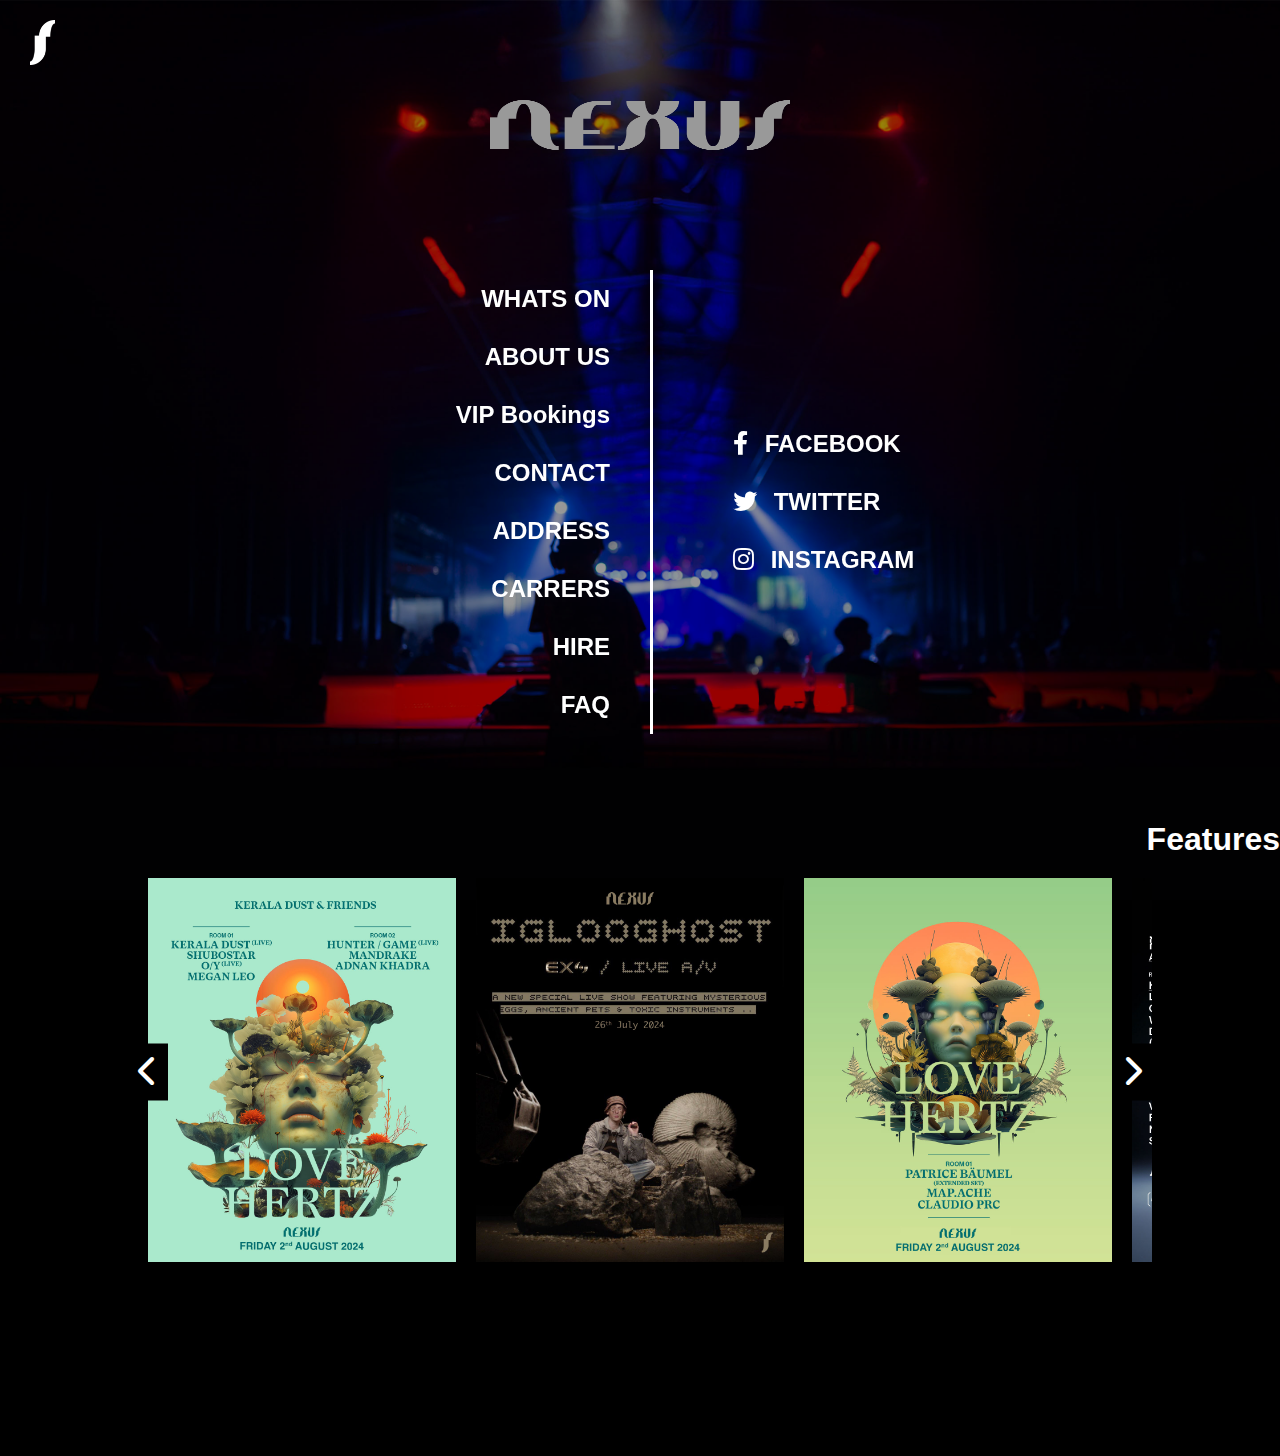
==== commit 4b91fba5: "ajusted the navbar for small screens and add oriniged navbar links added html files for nav bar" ====
--- a/index.html
+++ b/index.html
@@ -22,14 +22,14 @@
         <main class="content text-center">
             <nav class="custom-navbar">
                 <div class="custom-navbar-left">
-                    <a href="#whats-on"><strong>WHATS ON</strong></a>
-                    <a href="#faq">FAQ</a>
-                    <a href="#hire">HIRE</a>
+                    <a href="whatson.html"><strong>WHATS ON</strong></a>
+                    <a href="aboutus.html">ABOUT US</a>
+                    <a href="vip.html">VIP Bookings</a>
                     <a href="contact.html">CONTACT</a>
-                    <a href="#careers">CAREERS</a>
-                    <a href="vip.html">VIP Bookings</a>
-                    <a href="#about-us">ABOUT US</a>
-                    <a href="#address">ADDRESS</a>
+                    <a href="address.html">ADDRESS</a>
+                    <a href="#careers">CARRERS</a>
+                    <a href="hire.html">HIRE</a>
+                    <a href="faq.html">FAQ</a>
                 </div>
                 <div class="custom-navbar-right">
                     <a href="#facebook"><i class="fab fa-facebook-f"></i> <span>FACEBOOK</span></a>
--- a/assets/css/styles.css
+++ b/assets/css/styles.css
@@ -211,6 +211,13 @@
     .custom-navbar a {
         font-size: 1.2em; 
     }
+    .custom-navbar {
+        position: relative;
+        bottom: 50px; /* Adjust this value to move the navbar higher */
+        
+        
+        padding: 0;
+    }
 
     .custom-navbar-left {
         border-right: 3px solid white;
